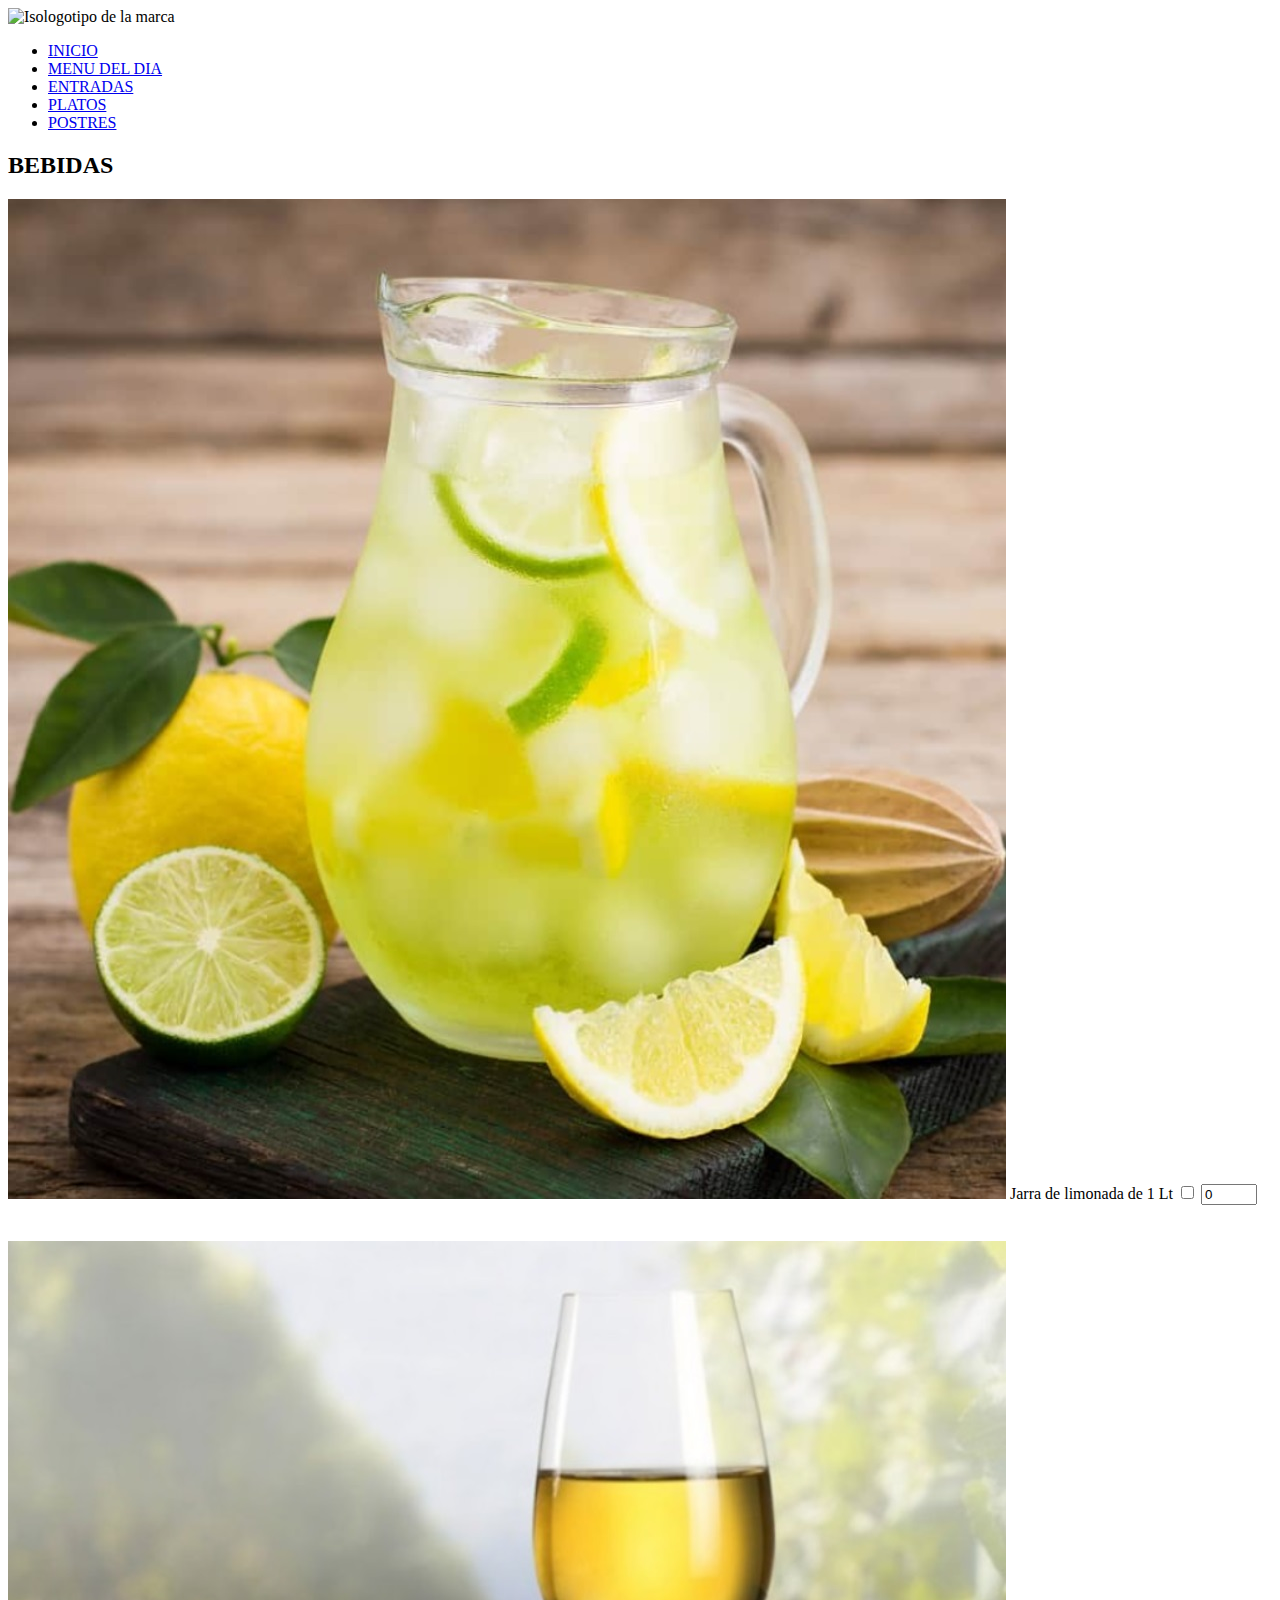
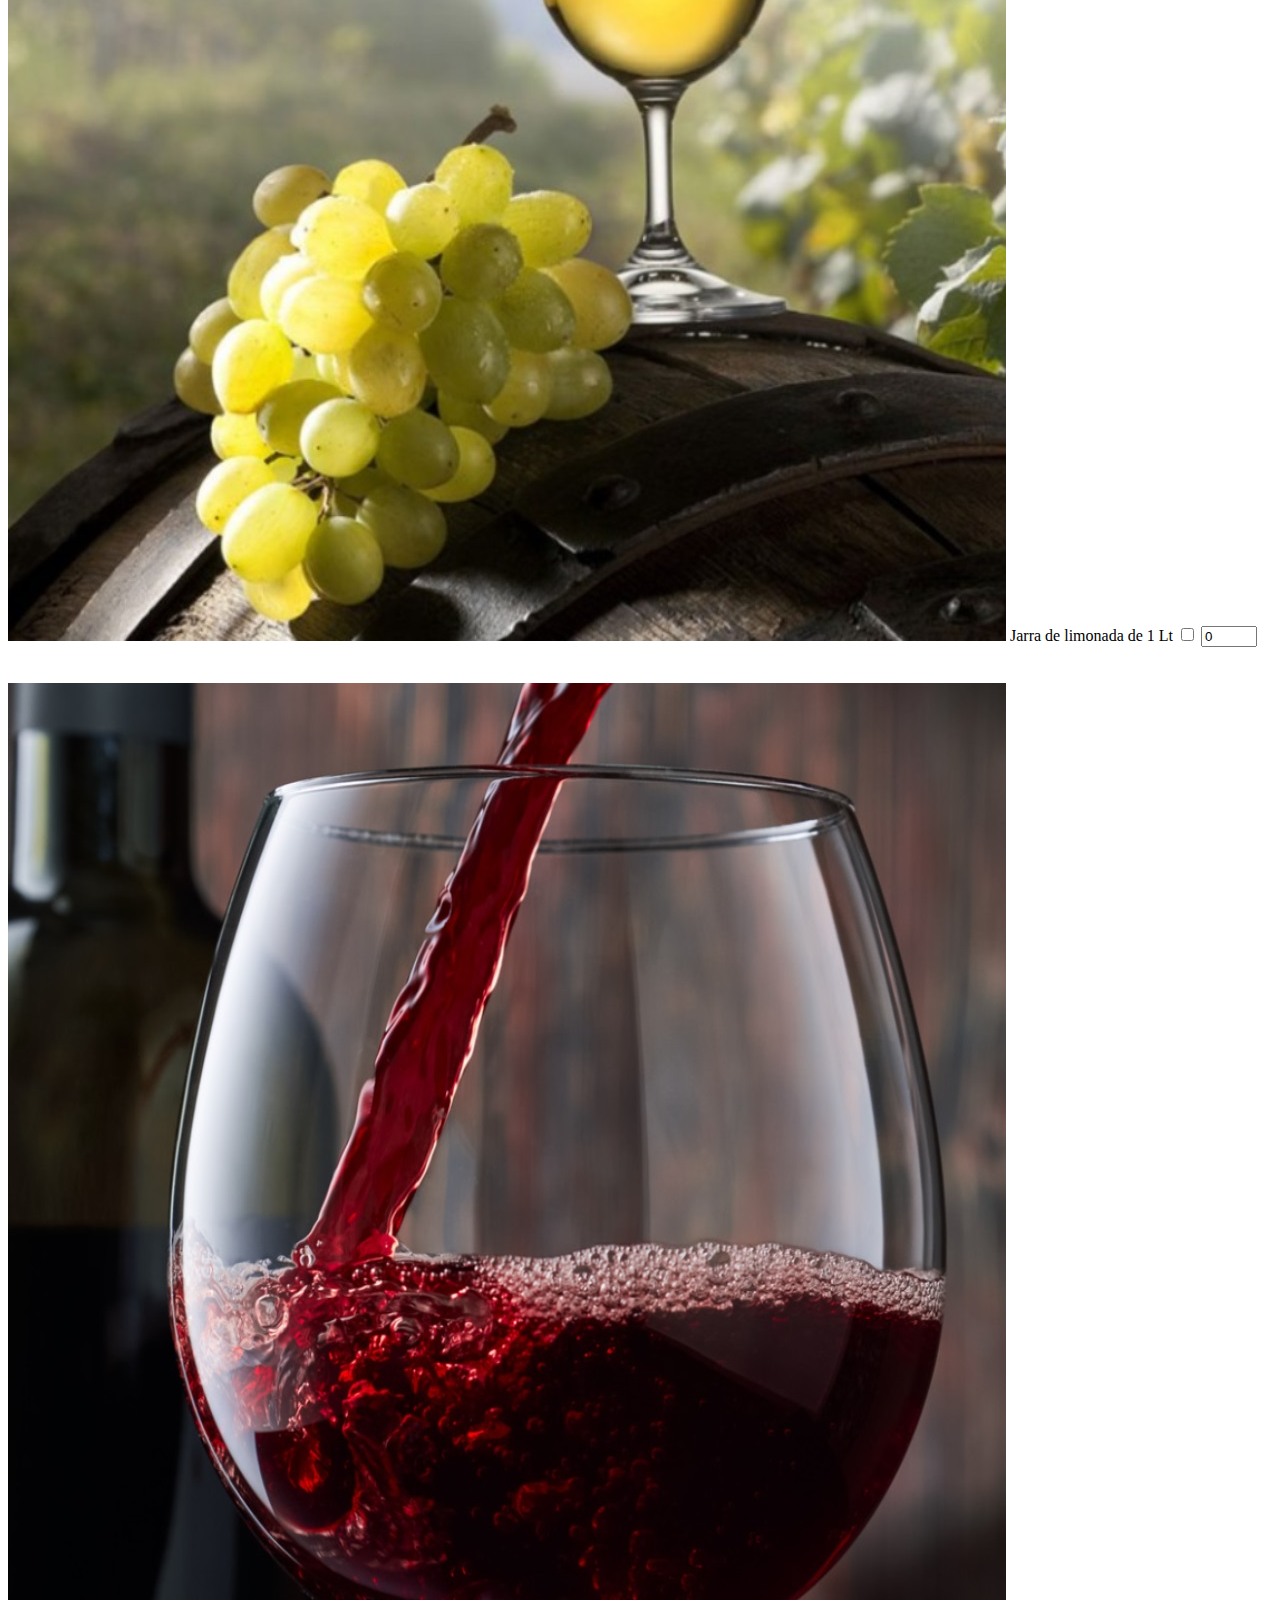
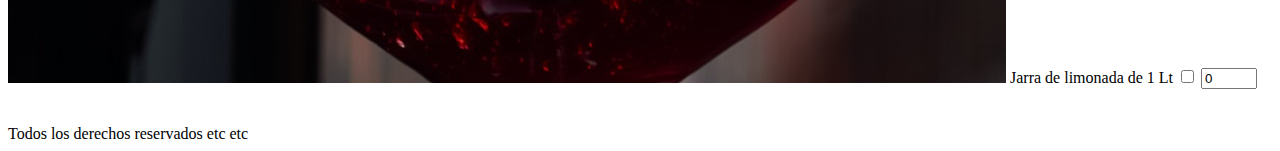
==== bebidas.html @ a494ed2c "Punto Inicial" ====
<!DOCTYPE html>
<html lang="es">
<head>
    <meta charset="UTF-8">
    <meta name="viewport" content="width=device-width, initial-scale=1.0">
    <title>Mar de Luna</title>
    <link rel="stylesheet" href="../Proyecto16/styles/styles.css">
</head>
<body>
    <header>
        <nav>
            <picture>
                <a href="./index.html"></a>
                <img src="../Proyecto16/img/logo.png" alt="Isologotipo de la marca">
            </picture>
           <ul class="menu">
                <li><a href="index.html">INICIO</a></li>
                <li><a href="menudeldia.html">MENU DEL DIA</a></li>
                <li><a href="entradas.html">ENTRADAS</a></li>
                <li><a href="platos.html">PLATOS</a></li>
                <li><a href="postres.html">POSTRES</a></li>
           </ul>
           
        
        </nav>
    </header> 

    <main>
        <H2>BEBIDAS</H2>
       <label>
            <img src="./img/Limonada-1.jpg" alt="Limonada">
            <span>Jarra de limonada de 1 Lt</span>
            <input type="checkbox" name="limonada" value="1">
            <input type="number" value="0" min="0" max="20">
        </label>
        <br><br><br>
        <label>       
            <img src="./img/Vinoblanco-1.jpg" alt="Vino Blanco">
            <span>Jarra de limonada de 1 Lt</span>
            <input type="checkbox" name="Vino Blanco" value="2">
            <input type="number" value="0" min="0" max="20">
        </label>
        <br><br><br>
        <label>
            <img src="./img/Vinotinto-1.jpg" alt="Vino Tinto">
            <span>Jarra de limonada de 1 Lt</span>
            <input type="checkbox" name="Vino Tinto" value="3">
            <input type="number" value="0" min="0" max="20">
       </label>
       <br><br><br>
       
        

    </main>

    <footer> Todos los derechos reservados etc etc</footer>

</body>
</html>
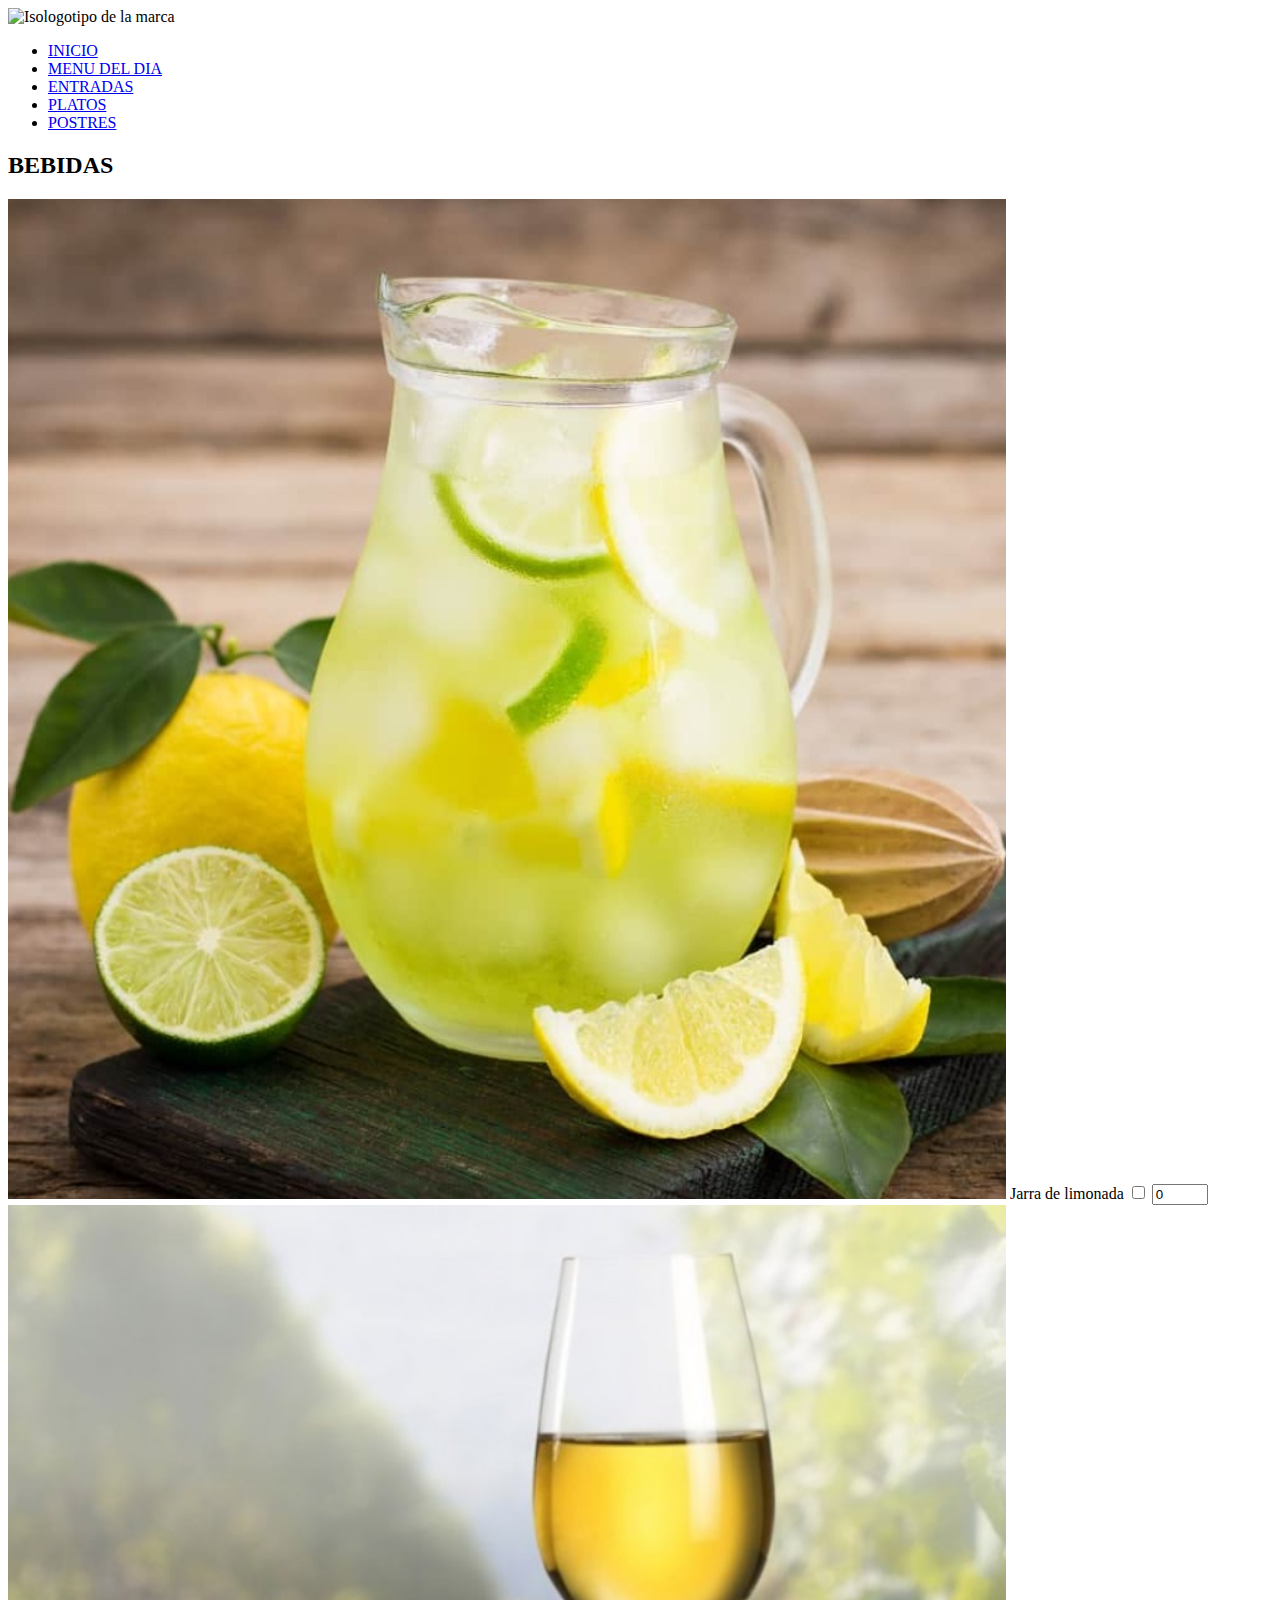
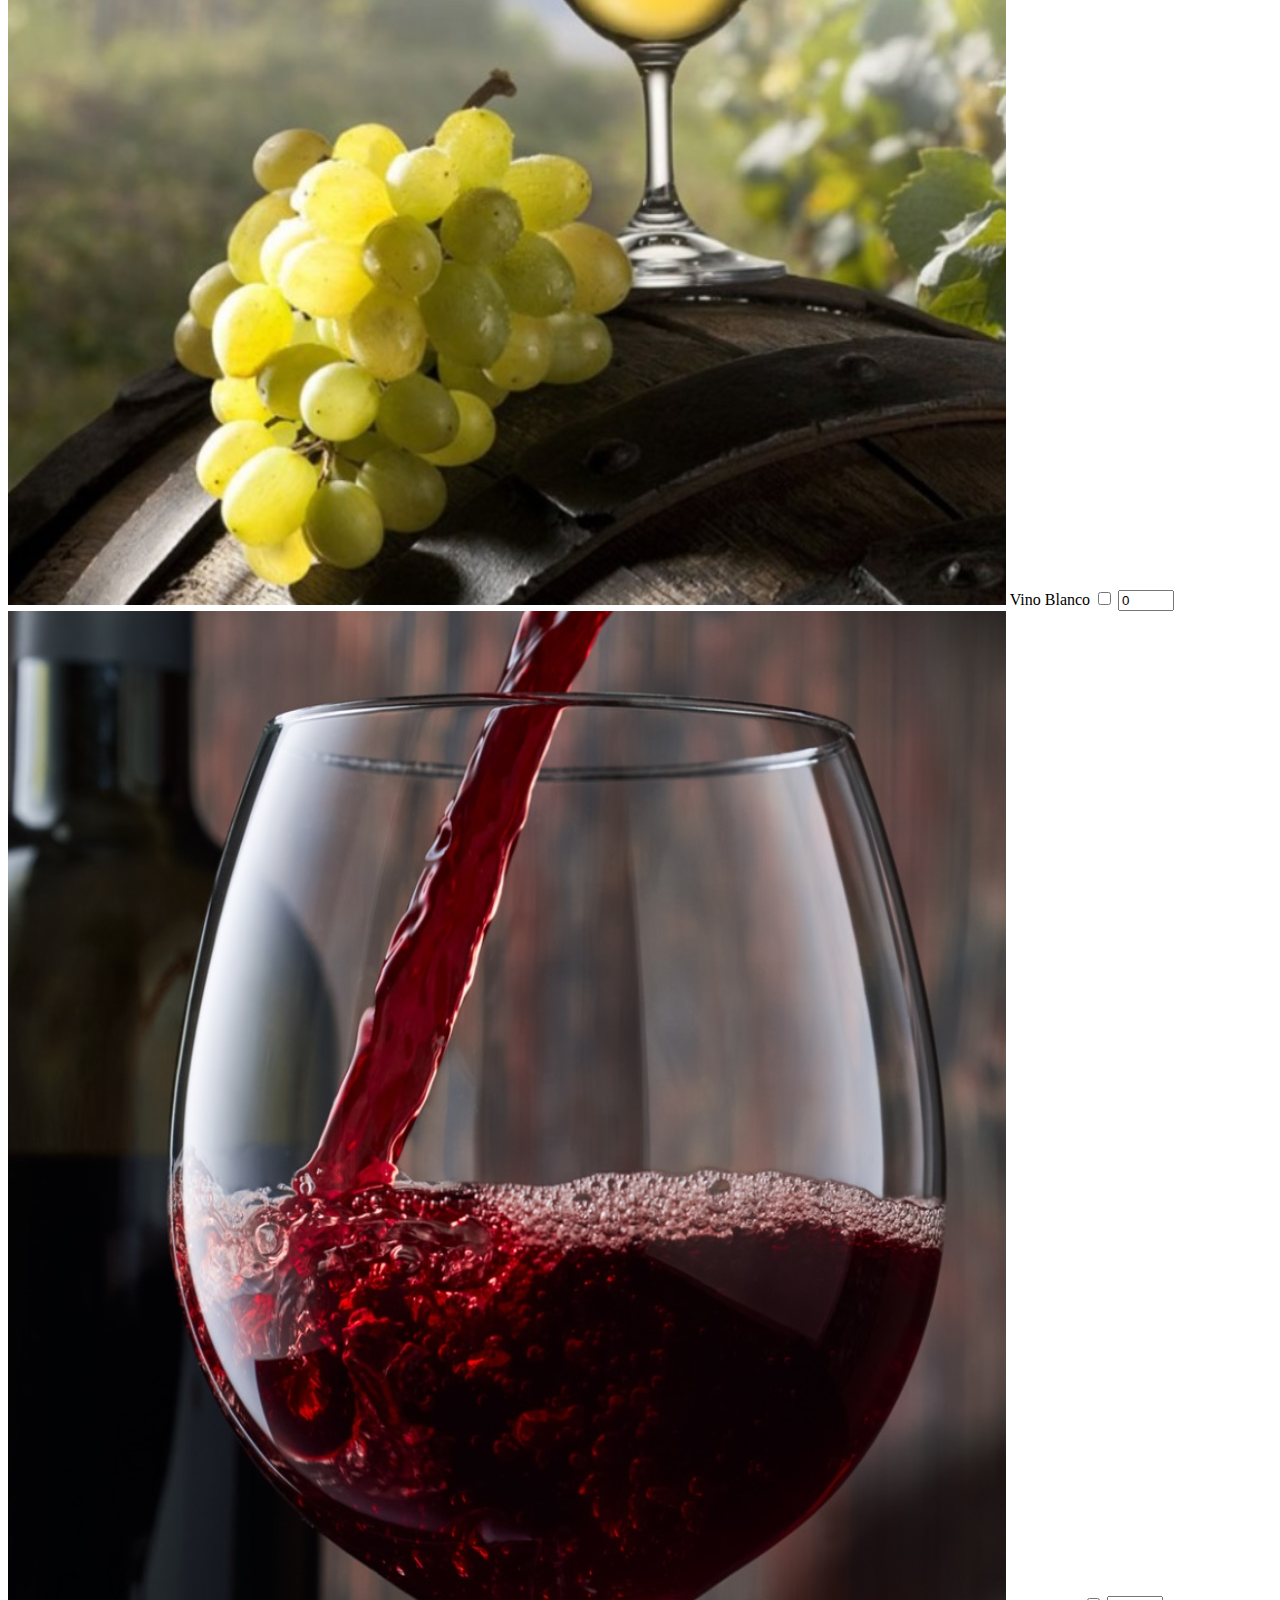
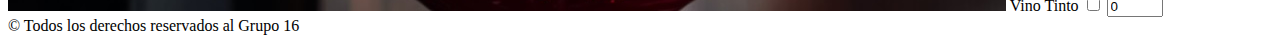
==== commit 8d7acd65: "Se agrega responsivo" ====
--- a/bebidas.html
+++ b/bebidas.html
@@ -5,6 +5,10 @@
     <meta name="viewport" content="width=device-width, initial-scale=1.0">
     <title>Mar de Luna</title>
     <link rel="stylesheet" href="../Proyecto16/styles/styles.css">
+    <link rel="preconnect" href="https://fonts.googleapis.com">
+    <link rel="preconnect" href="https://fonts.googleapis.com">
+    <link rel="preconnect" href="https://fonts.gstatic.com" crossorigin>
+    <link href="https://fonts.googleapis.com/css2?family=Kalam:wght@300;400;700&family=Raleway:ital,wght@0,100..900;1,100..900&display=swap" rel="stylesheet">
 </head>
 <body>
     <header>
@@ -27,33 +31,31 @@
 
     <main>
         <H2>BEBIDAS</H2>
-       <label>
-            <img src="./img/Limonada-1.jpg" alt="Limonada">
-            <span>Jarra de limonada de 1 Lt</span>
-            <input type="checkbox" name="limonada" value="1">
-            <input type="number" value="0" min="0" max="20">
-        </label>
-        <br><br><br>
-        <label>       
-            <img src="./img/Vinoblanco-1.jpg" alt="Vino Blanco">
-            <span>Jarra de limonada de 1 Lt</span>
-            <input type="checkbox" name="Vino Blanco" value="2">
-            <input type="number" value="0" min="0" max="20">
-        </label>
-        <br><br><br>
-        <label>
-            <img src="./img/Vinotinto-1.jpg" alt="Vino Tinto">
-            <span>Jarra de limonada de 1 Lt</span>
-            <input type="checkbox" name="Vino Tinto" value="3">
-            <input type="number" value="0" min="0" max="20">
+
+       <label class="bebidas">
+                <div>
+                    <img src="./img/Limonada-1.jpg" alt="Limonada">
+                    <span>Jarra de limonada</span>
+                    <input type="checkbox" name="limonada" value="1">
+                    <input type="number" value="0" min="0" max="20">
+                </div>
+                 <div>
+                    <img src="./img/Vinoblanco-1.jpg" alt="Vino Blanco">
+                    <span>Vino Blanco</span>
+                    <input type="checkbox" name="Vino Blanco" value="2">
+                    <input type="number" value="0" min="0" max="20">
+                </div>
+                <div>
+                    <img src="./img/Vinotinto-1.jpg" alt="Vino Tinto">
+                    <span>Vino Tinto</span>
+                    <input type="checkbox" name="Vino Tinto" value="3">
+                    <input type="number" value="0" min="0" max="20">
+                </div>
        </label>
-       <br><br><br>
        
-        
-
     </main>
 
-    <footer> Todos los derechos reservados etc etc</footer>
+    <footer> © Todos los derechos reservados al Grupo 16</footer>
 
 </body>
 </html>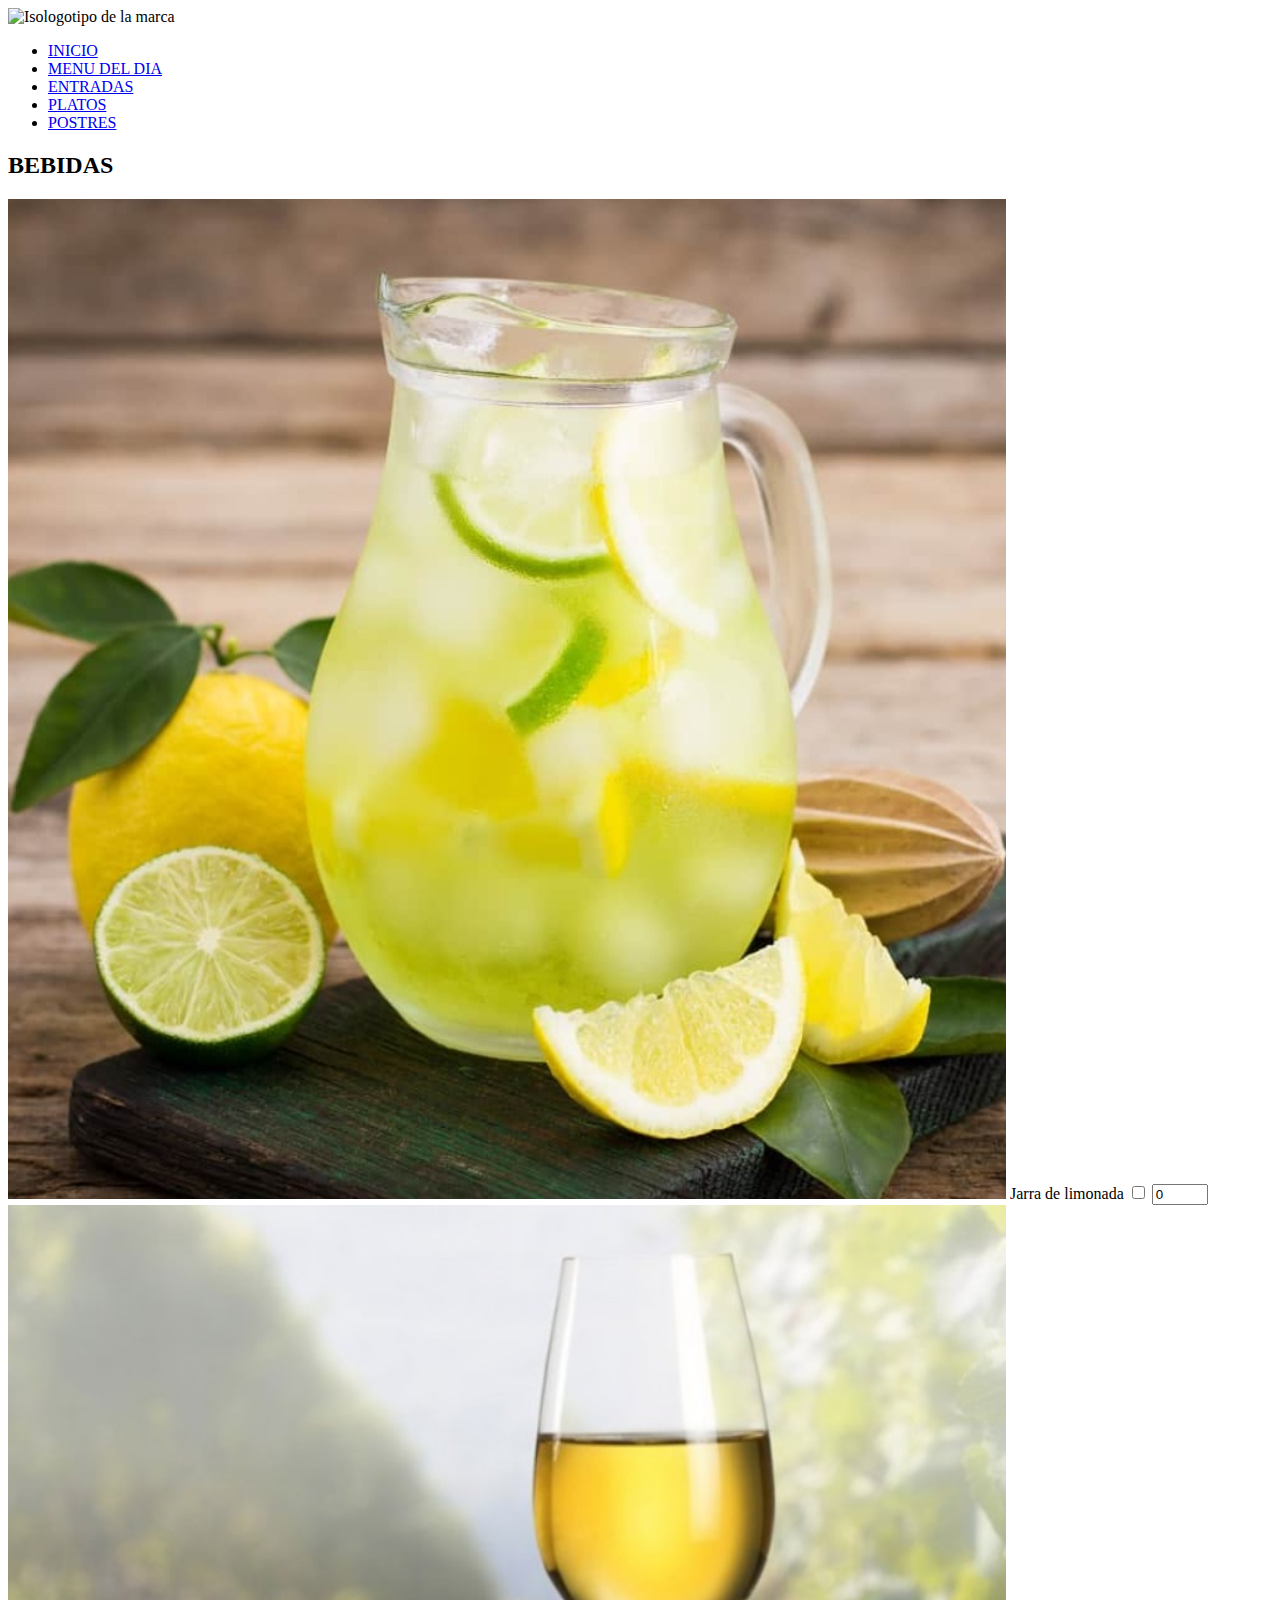
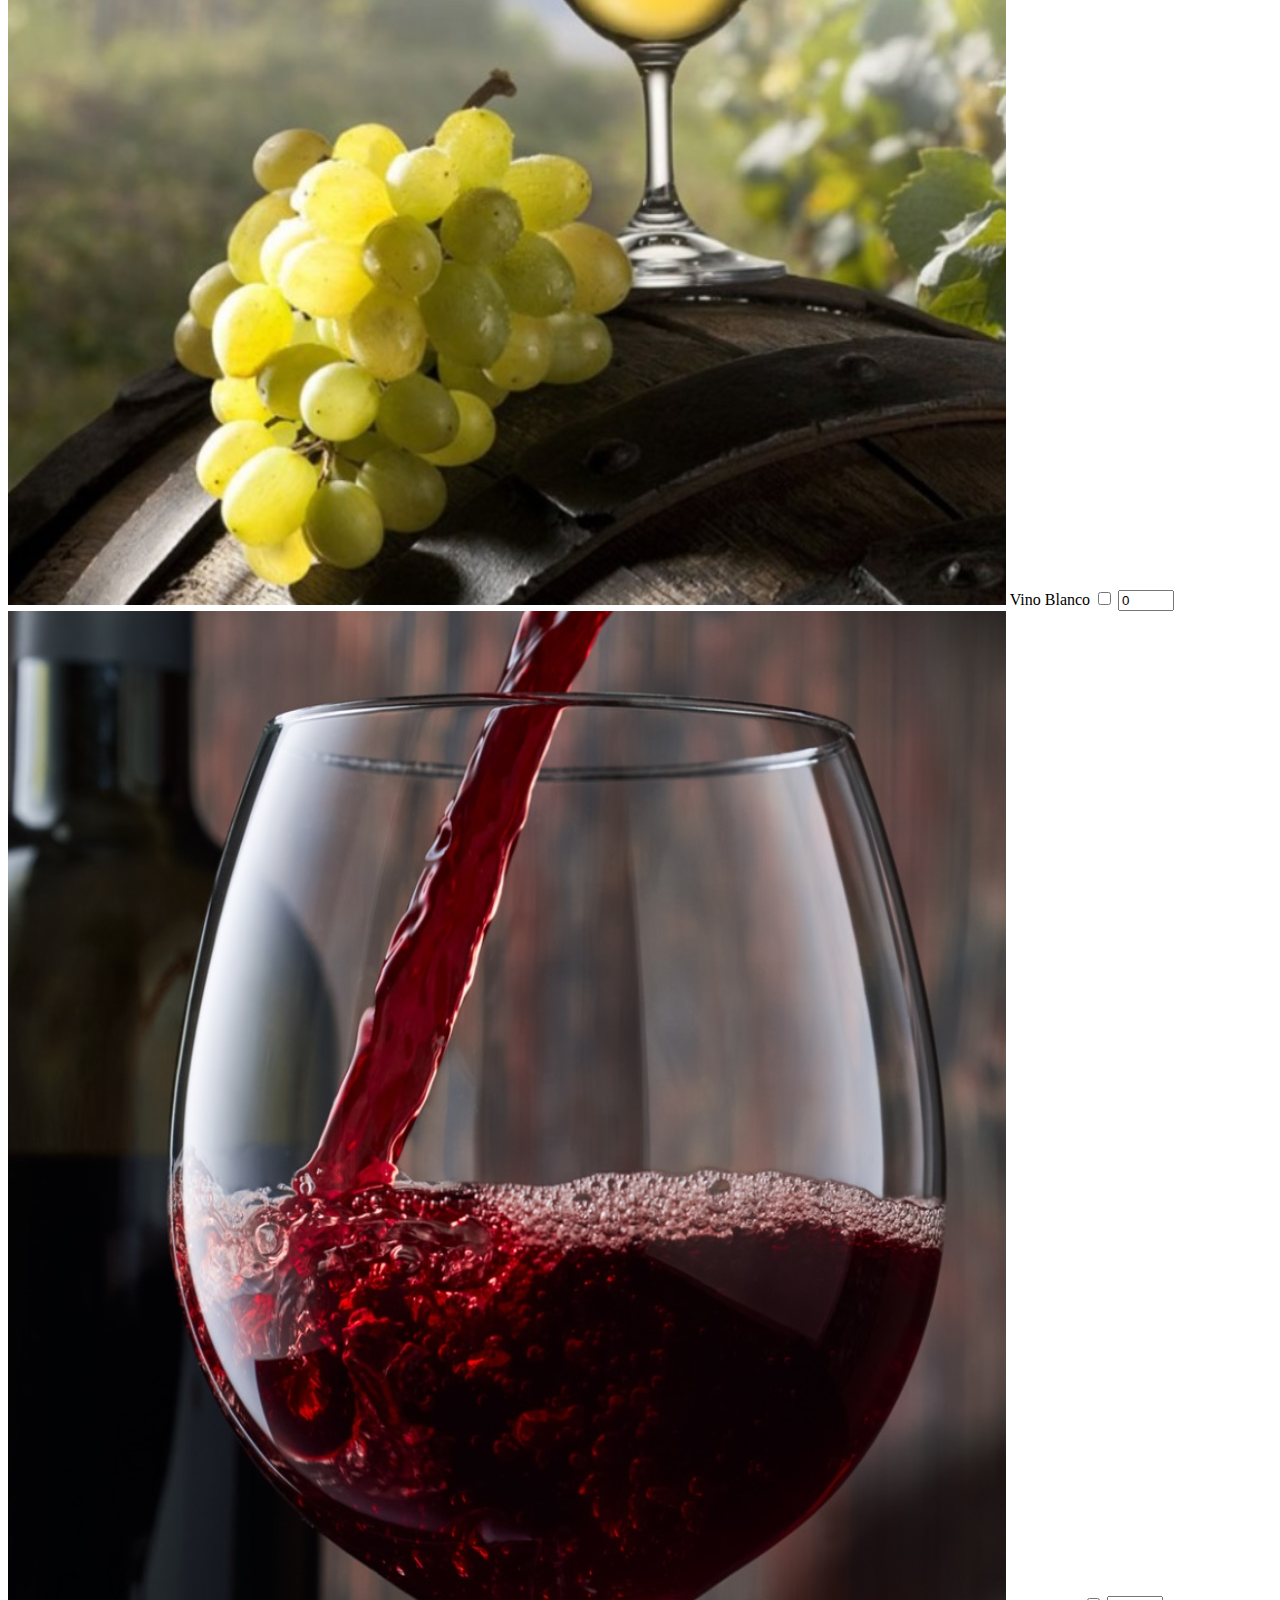
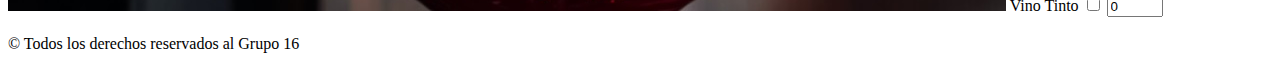
==== commit ba3ace7b: "Se agrega mi pedido" ====
--- a/bebidas.html
+++ b/bebidas.html
@@ -32,29 +32,36 @@
     <main>
         <H2>BEBIDAS</H2>
 
-       <label class="bebidas">
-                <div>
+        <label class="bebidas">
+            <div>
+                <label>
                     <img src="./img/Limonada-1.jpg" alt="Limonada">
                     <span>Jarra de limonada</span>
                     <input type="checkbox" name="limonada" value="1">
                     <input type="number" value="0" min="0" max="20">
-                </div>
-                 <div>
+                </label>
+            </div>
+            <div>
+                <label>
                     <img src="./img/Vinoblanco-1.jpg" alt="Vino Blanco">
                     <span>Vino Blanco</span>
                     <input type="checkbox" name="Vino Blanco" value="2">
                     <input type="number" value="0" min="0" max="20">
-                </div>
-                <div>
+                </label>
+            </div>
+            <div>
+                <label>
                     <img src="./img/Vinotinto-1.jpg" alt="Vino Tinto">
                     <span>Vino Tinto</span>
                     <input type="checkbox" name="Vino Tinto" value="3">
                     <input type="number" value="0" min="0" max="20">
-                </div>
-       </label>
+                </label>
+            </div>
+        </label>
        
     </main>
-
+    
+<br>
     <footer> © Todos los derechos reservados al Grupo 16</footer>
 
 </body>
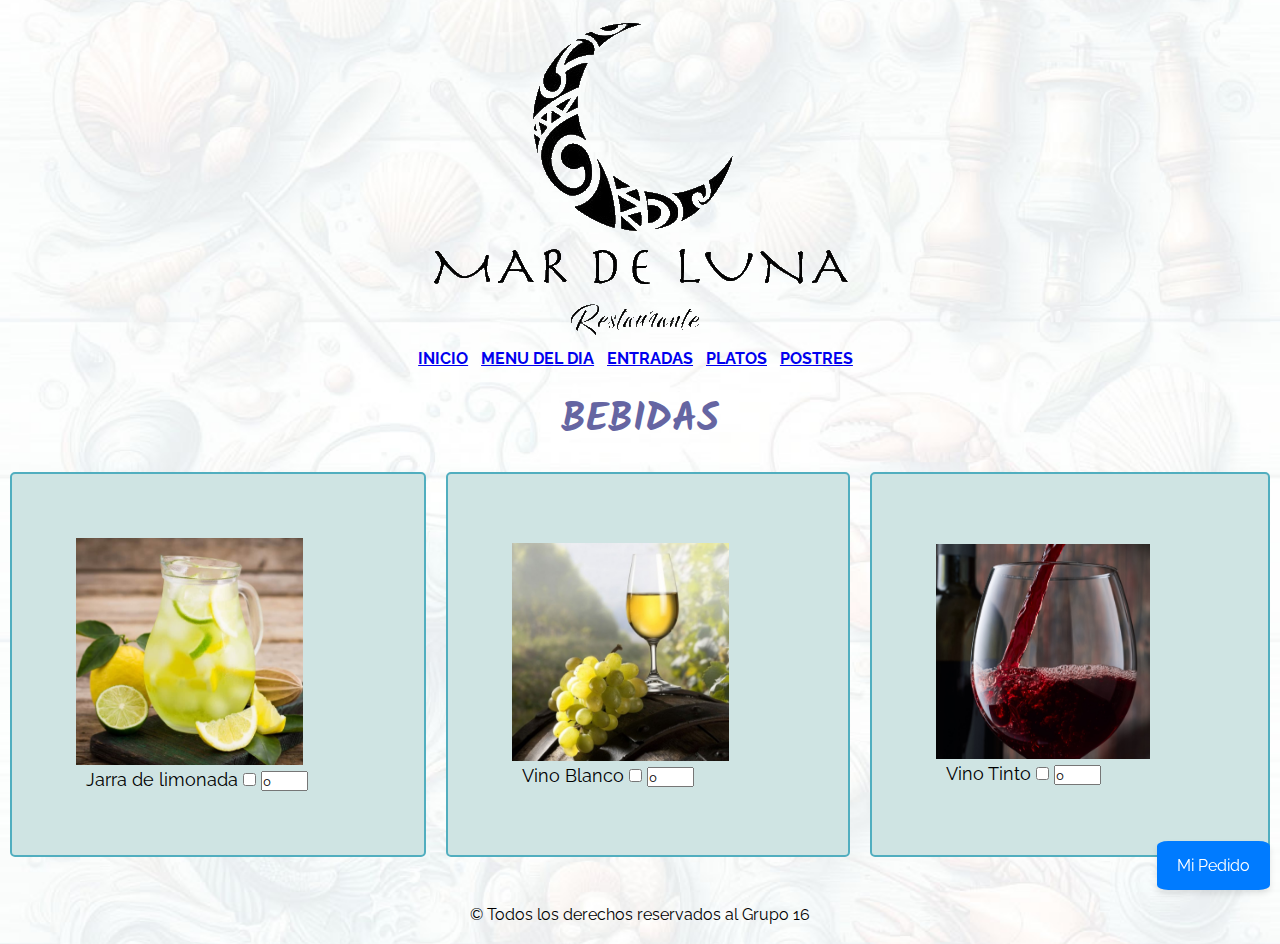
==== commit 2a923697: "Se agrega logo en png y mi pedido" ====
--- a/bebidas.html
+++ b/bebidas.html
@@ -4,7 +4,7 @@
     <meta charset="UTF-8">
     <meta name="viewport" content="width=device-width, initial-scale=1.0">
     <title>Mar de Luna</title>
-    <link rel="stylesheet" href="../Proyecto16/styles/styles.css">
+    <link rel="stylesheet" href="./styles/styles.css">
     <link rel="preconnect" href="https://fonts.googleapis.com">
     <link rel="preconnect" href="https://fonts.googleapis.com">
     <link rel="preconnect" href="https://fonts.gstatic.com" crossorigin>
@@ -15,7 +15,7 @@
         <nav>
             <picture>
                 <a href="./index.html"></a>
-                <img src="../Proyecto16/img/logo.png" alt="Isologotipo de la marca">
+                <img src="./img/isologotipo-transparente.png" alt="Isologotipo de la marca">
             </picture>
            <ul class="menu">
                 <li><a href="index.html">INICIO</a></li>
@@ -58,10 +58,10 @@
                 </label>
             </div>
         </label>
-       
+        <a href="pedido.html" class="boton-flotante">Mi Pedido</a>
     </main>
     
-<br>
+<br><br>
     <footer> © Todos los derechos reservados al Grupo 16</footer>
 
 </body>
--- a/styles/styles.css
+++ b/styles/styles.css
@@ -0,0 +1,184 @@
+/*NORMALIZACION*/
+*,
+*::before,
+*::after {
+    margin: 0;
+    padding: 0;
+    box-sizing: border-box;
+}
+*{
+    font-family: "Raleway";
+}
+
+header {
+    display: flex;
+    justify-content: center;
+    align-items: center;
+    text-align: center;
+    font-family: Kalam;
+    font-weight: 700;
+    
+}
+
+footer {
+    display: flex;
+    justify-content: center;
+    align-items: center;
+    padding-bottom: 20px;
+}
+
+.menu li {
+    display: inline-block;
+    align-items: center;
+    justify-content: center;
+    margin-right: 2%;
+
+}
+
+.barra {
+    width: 80%;
+    margin: auto;
+}
+
+label img {
+    max-width: 80%;
+    display: inline-flex;
+}
+span {
+    display: inline-block;
+    margin-left: 10px;
+}
+.bebidas {
+    display: inline-flex;
+}
+
+.bebidas div {
+    display: flex;
+    flex-direction: column;
+    border: 2px solid #51aebf;
+    padding: 5%;
+    margin-bottom: 10px;
+    border-radius: 5px;
+    margin-right: 10px;
+    margin-left: 10px;
+    background-color: rgb(207, 228, 227);
+    justify-content: center;
+    align-items: center;
+    font-size: large;
+
+}
+
+h2 {
+    display: flex;
+    align-items: center;
+    justify-content: center;
+    font-size: 40px;
+    color: rgb(101, 101, 162);
+    padding-top: 20px;
+    padding-bottom: 20px;
+    font-family: Kalam;
+    font-weight: 700;
+    
+}
+@media (max-width: 600px) {
+    
+    header img {
+        width: 200px;
+    }
+    .bebidas {
+        display: flex;
+        flex-direction: column;
+        
+        align-items: center;
+        justify-content: center;
+    }
+    .bebidas div {
+        font-size:small;
+        max-width: 70%;  
+        
+    }
+    h2{
+        font-size: 25px;
+    }
+    .menu li {
+        display: block;
+        align-items: center;
+        justify-content: center;
+        margin-right: 2%;
+        padding-bottom: 10px;
+    
+    }
+    
+}
+.boton-flotante {
+    position: fixed;
+    bottom: 10px;
+    right: 10px;
+    background-color: #007bff;
+    color: white;
+    padding: 15px 20px;
+    border-radius: 10%;
+    text-decoration: none;
+    box-shadow: 0px 4px 6px rgba(0, 0, 0, 0.1);
+  }
+  
+  .boton-flotante:hover {
+    background-color: #0056b3;
+  }
+
+  
+  .contenedor {
+    position: relative;
+    text-align: center;
+  }
+  
+  /*Seccion para Mi pedido*/
+
+  .borde {
+    border: 2px solid #476e98; /* Color del borde */
+    padding: 10px; /* Espacio entre el borde y el texto */
+    width: 80%; /* Ajustar el ancho al contenido */
+    margin: 0 auto; /* Centrar horizontalmente */
+    border-radius: 3px 30px;
+    background-color: white;
+  }
+  
+  .etiqueta {
+    position: absolute;
+    top: -20%; /* Posición del texto sobre el borde */
+    left: 25%; /* Centrar horizontalmente */
+    transform: translateX(-50%); /* Centrar horizontalmente */
+    background-color: white; /* Fondo del texto */
+    padding: 0 10px; /* Espacio alrededor del texto */
+    font-weight: bold; /* Negrita */
+    z-index: 1; /* Hacer que esté por encima del borde */
+  }
+
+/*Boton de Enviar pedido (pedido.html)*/
+ .Boton {    
+    display: flex;
+    justify-content: center;
+    font-size:larger;
+}
+
+button {
+    font-size: large;
+    padding: 5px;
+    border-radius: 3px;
+    height: 10%;
+
+}
+
+h3{
+    display: flex;
+    justify-content: flex-start;
+    width: 80%; /* Ajustar el ancho al contenido */
+    margin: 0 auto; /* Centrar horizontalmente */
+}
+
+body{
+    background: url(../img/Bg-image-alt2.jpg);
+    background-size: cover;
+    background-position: center;
+    
+}   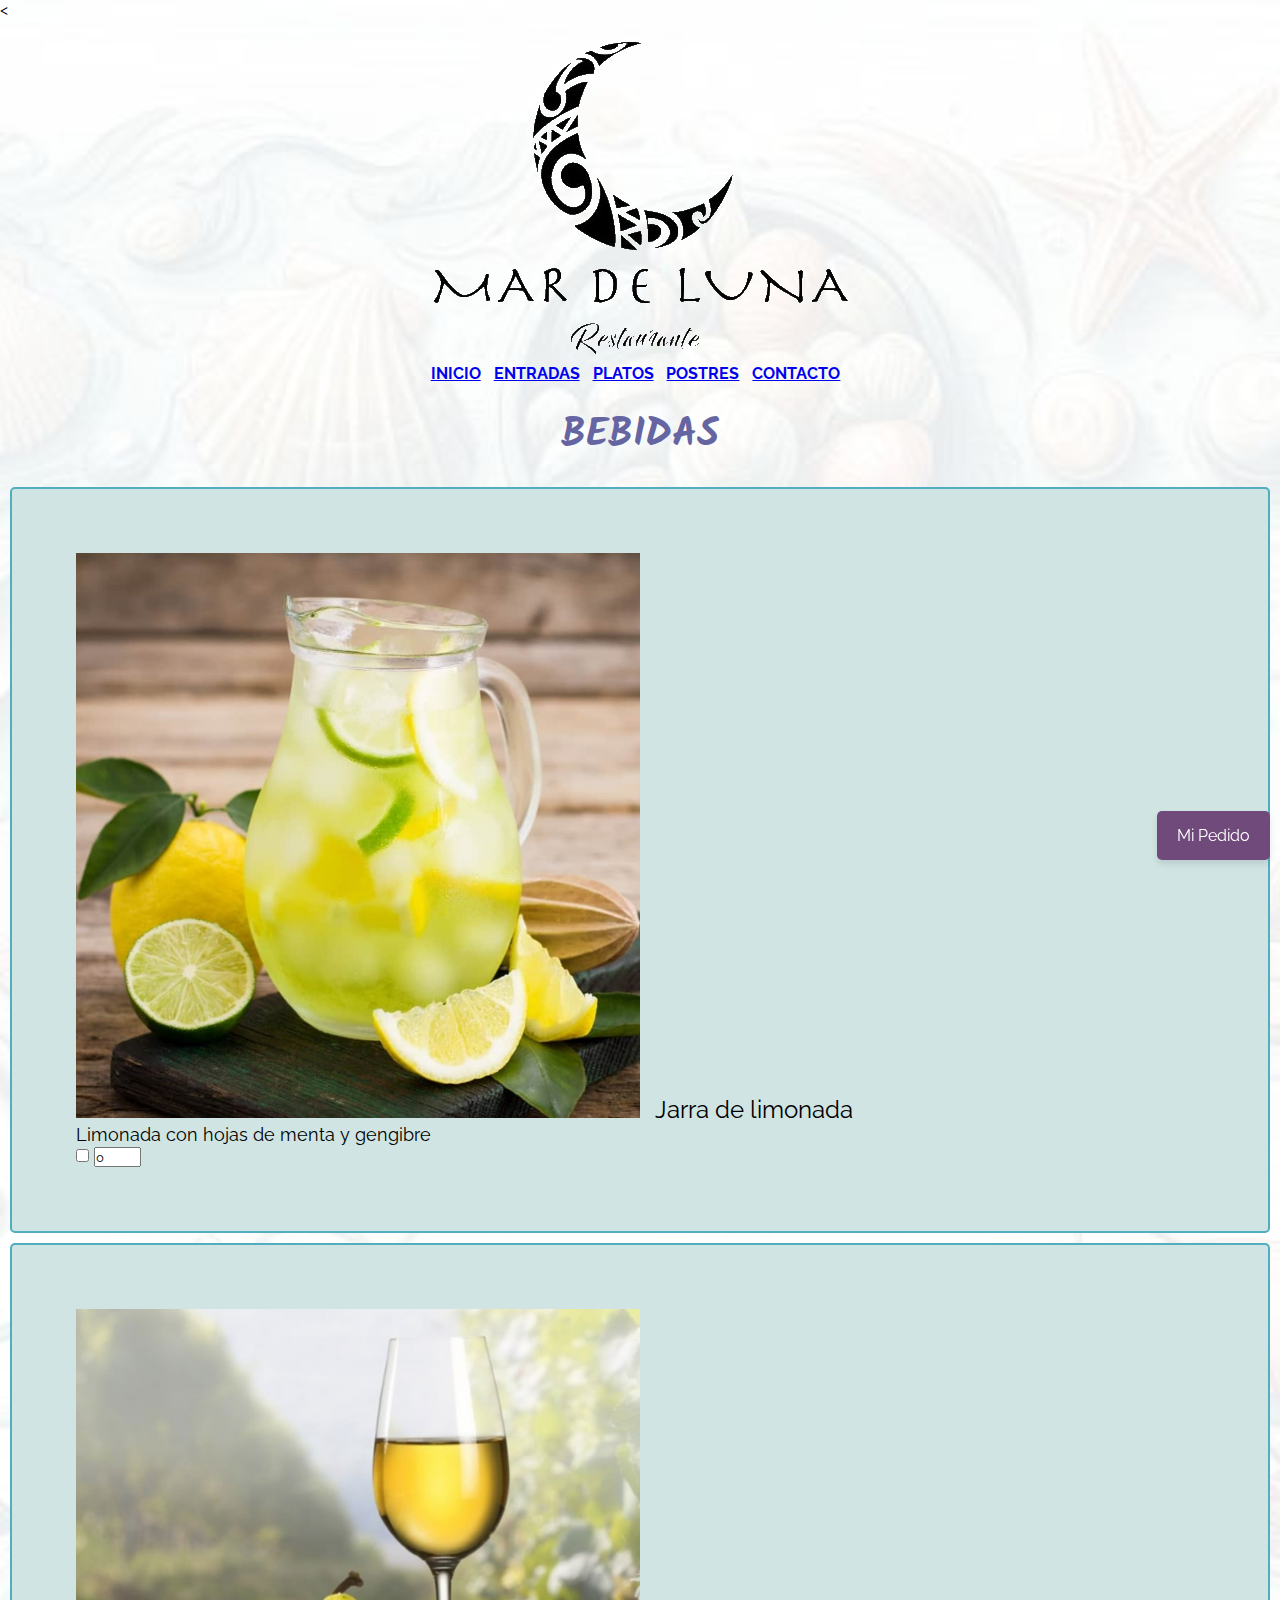
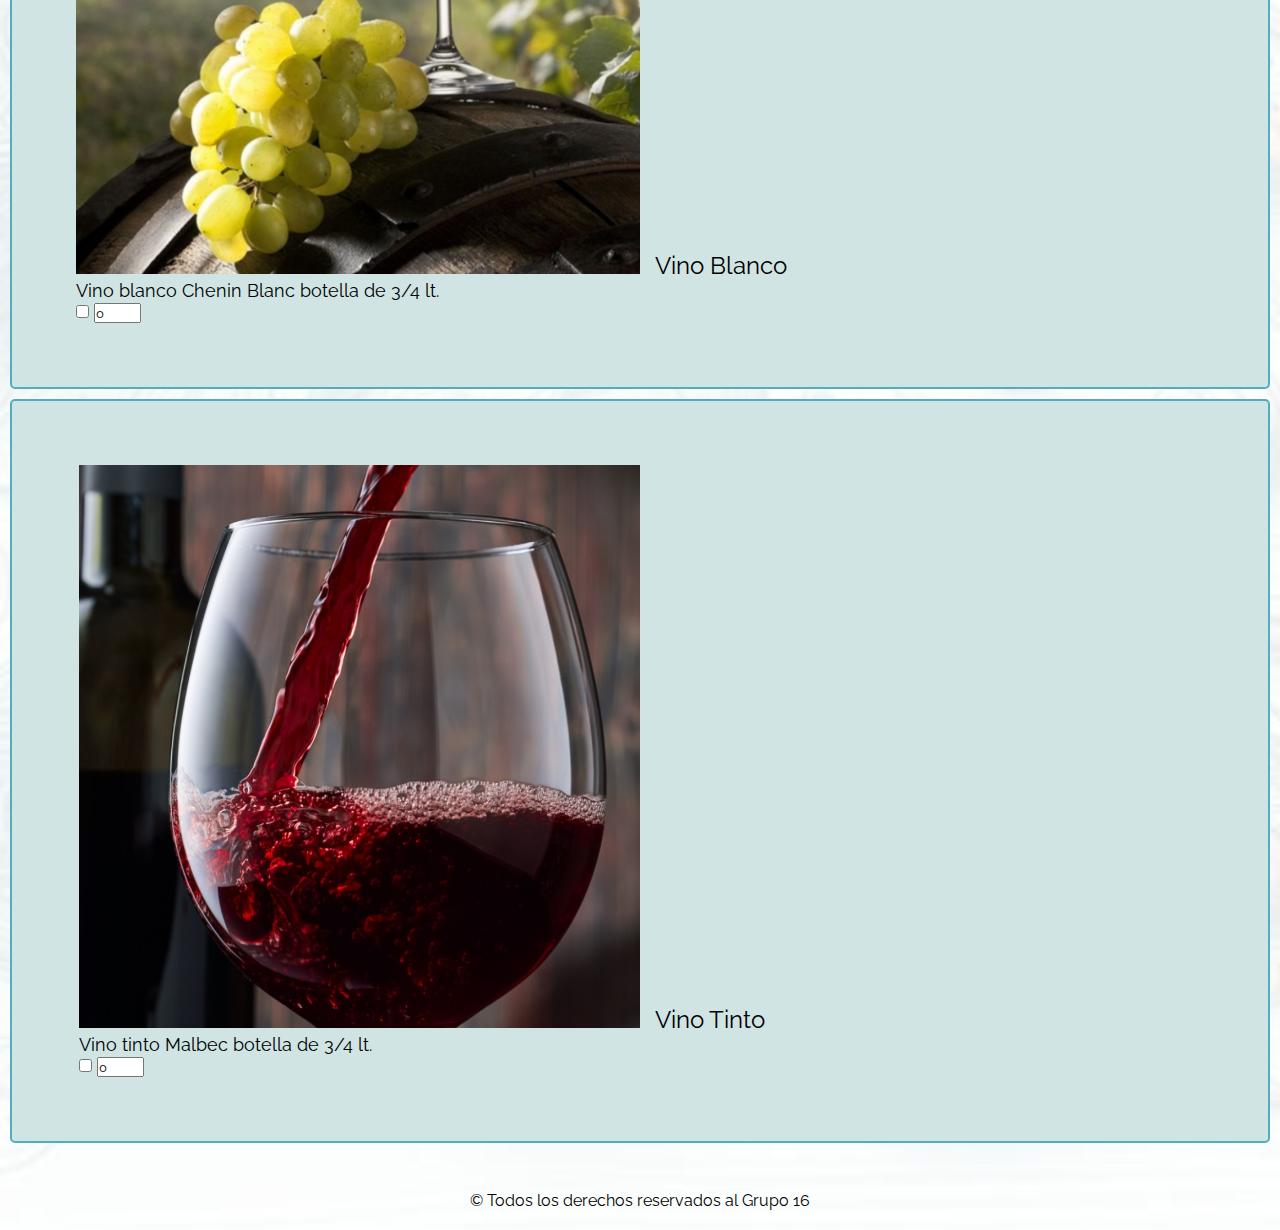
==== commit 4fc64fa0: "Se agrega formulario de contacto y validacion" ====
--- a/bebidas.html
+++ b/bebidas.html
@@ -1,4 +1,4 @@
-<!DOCTYPE html>
+<<!DOCTYPE html>
 <html lang="es">
 <head>
     <meta charset="UTF-8">
@@ -19,10 +19,10 @@
             </picture>
            <ul class="menu">
                 <li><a href="index.html">INICIO</a></li>
-                <li><a href="menudeldia.html">MENU DEL DIA</a></li>
                 <li><a href="entradas.html">ENTRADAS</a></li>
                 <li><a href="platos.html">PLATOS</a></li>
                 <li><a href="postres.html">POSTRES</a></li>
+                <li><a href="contacto.html">CONTACTO</a></li>
            </ul>
            
         
@@ -37,6 +37,7 @@
                 <label>
                     <img src="./img/Limonada-1.jpg" alt="Limonada">
                     <span>Jarra de limonada</span>
+                    <p> Limonada con hojas de menta y gengibre</p>
                     <input type="checkbox" name="limonada" value="1">
                     <input type="number" value="0" min="0" max="20">
                 </label>
@@ -45,6 +46,7 @@
                 <label>
                     <img src="./img/Vinoblanco-1.jpg" alt="Vino Blanco">
                     <span>Vino Blanco</span>
+                    <p> Vino blanco Chenin Blanc botella de 3/4 lt.</p>
                     <input type="checkbox" name="Vino Blanco" value="2">
                     <input type="number" value="0" min="0" max="20">
                 </label>
@@ -53,6 +55,7 @@
                 <label>
                     <img src="./img/Vinotinto-1.jpg" alt="Vino Tinto">
                     <span>Vino Tinto</span>
+                    <p> Vino tinto Malbec botella de 3/4 lt.</p>
                     <input type="checkbox" name="Vino Tinto" value="3">
                     <input type="number" value="0" min="0" max="20">
                 </label>
--- a/styles/styles.css
+++ b/styles/styles.css
@@ -6,7 +6,8 @@
     padding: 0;
     box-sizing: border-box;
 }
-*{
+
+* {
     font-family: "Raleway";
 }
 
@@ -17,7 +18,7 @@
     text-align: center;
     font-family: Kalam;
     font-weight: 700;
-    
+
 }
 
 footer {
@@ -41,18 +42,39 @@
 }
 
 label img {
-    max-width: 80%;
+    max-width: 50%;
     display: inline-flex;
 }
+
 span {
     display: inline-block;
     margin-left: 10px;
-}
-.bebidas {
-    display: inline-flex;
-}
-
-.bebidas div {
+    font-size: x-large;
+}
+
+section {
+    background-color: #050e1b;
+    border: #000306;
+    border-radius: 3px;
+    display: flex;
+    flex-direction: column;
+    border: 2px solid #51aebf;
+    padding: 5%;
+    margin-bottom: 5px;
+    border-radius: 5px;
+    margin-right: 10px;
+    margin-left: 10px;
+    background-color: rgb(197, 212, 212);
+    justify-content: center;
+    align-items: center;
+    font-size: large;
+
+}
+
+.bebidas div,
+.entradas div,
+.platos div,
+.postres div {
     display: flex;
     flex-direction: column;
     border: 2px solid #51aebf;
@@ -78,87 +100,123 @@
     padding-bottom: 20px;
     font-family: Kalam;
     font-weight: 700;
-    
-}
+
+}
+
 @media (max-width: 600px) {
-    
+
     header img {
         width: 200px;
     }
-    .bebidas {
+
+    .bebidas div,
+    .entradas div,
+    .platos div,
+    .postres div {
         display: flex;
         flex-direction: column;
-        
         align-items: center;
         justify-content: center;
     }
-    .bebidas div {
-        font-size:small;
-        max-width: 70%;  
-        
-    }
-    h2{
+
+    .bebidas div,
+    .entradas div,
+    .platos div,
+    .postres div {
+        font-size: small;
+        max-width: 70%;
+
+    }
+
+    h2 {
         font-size: 25px;
     }
+
     .menu li {
         display: block;
         align-items: center;
         justify-content: center;
         margin-right: 2%;
         padding-bottom: 10px;
-    
-    }
-    
-}
+
+    }
+
+
+}
+
 .boton-flotante {
     position: fixed;
-    bottom: 10px;
+    bottom: 40px;
     right: 10px;
-    background-color: #007bff;
+    background-color: #704a7a;
     color: white;
     padding: 15px 20px;
-    border-radius: 10%;
+    border-radius: 5px;
     text-decoration: none;
     box-shadow: 0px 4px 6px rgba(0, 0, 0, 0.1);
-  }
-  
-  .boton-flotante:hover {
-    background-color: #0056b3;
-  }
-
-  
-  .contenedor {
+}
+
+.boton-flotante:hover {
+    background-color: #2f4257;
+}
+
+/*Seccion para Mi pedido*/
+
+.contenedor,
+.contenedor.bebidas bebidas {
     position: relative;
     text-align: center;
-  }
-  
-  /*Seccion para Mi pedido*/
-
-  .borde {
-    border: 2px solid #476e98; /* Color del borde */
-    padding: 10px; /* Espacio entre el borde y el texto */
-    width: 80%; /* Ajustar el ancho al contenido */
-    margin: 0 auto; /* Centrar horizontalmente */
+}
+
+
+.borde {
+    border: 2px solid #476e98;
+    padding: 10px;
+    width: 80%;
+    margin: 0 auto;
     border-radius: 3px 30px;
     background-color: white;
-  }
-  
-  .etiqueta {
+    box-shadow: 5px 5px rgb(235, 233, 240);
+}
+
+.etiqueta {
     position: absolute;
-    top: -20%; /* Posición del texto sobre el borde */
-    left: 25%; /* Centrar horizontalmente */
-    transform: translateX(-50%); /* Centrar horizontalmente */
-    background-color: white; /* Fondo del texto */
-    padding: 0 10px; /* Espacio alrededor del texto */
-    font-weight: bold; /* Negrita */
-    z-index: 1; /* Hacer que esté por encima del borde */
-  }
+    top: -20%;
+    left: 25%;
+    transform: translateX(-50%);
+    background-color: white;
+    padding: 0 10px;
+    font-weight: bold;
+    z-index: 1;
+}
+
+.contenedor.bebidas .borde {
+    border: 2px solid #476e98;
+    padding: 10px;
+    width: 80%;
+    margin: 0 auto;
+    border-radius: 3px 30px;
+    background-color: white;
+    box-shadow: 5px 5px rgb(235, 233, 240);
+}
+
+.contenedor.bebidas .etiqueta {
+    position: absolute;
+    top: -20%;
+    left: 25%;
+    transform: translateX(-50%);
+    background-color: white;
+    padding: 0 10px;
+    font-weight: bold;
+    z-index: 1;/
+}
+
 
 /*Boton de Enviar pedido (pedido.html)*/
- .Boton {    
-    display: flex;
-    justify-content: center;
-    font-size:larger;
+.Boton {
+    display: flex;
+    justify-content: center;
+    font-size: larger;
 }
 
 button {
@@ -166,19 +224,61 @@
     padding: 5px;
     border-radius: 3px;
     height: 10%;
-
-}
-
-h3{
+    box-shadow: 5px 5px rgb(235, 233, 240);
+
+}
+
+h3 {
     display: flex;
     justify-content: flex-start;
-    width: 80%; /* Ajustar el ancho al contenido */
-    margin: 0 auto; /* Centrar horizontalmente */
-}
-
-body{
+    width: 80%;
+    margin: 0 auto;
+
+}
+
+body {
     background: url(../img/Bg-image-alt2.jpg);
     background-size: cover;
     background-position: center;
-    
-}   +
+}
+
+/* Estilos del formulario de contacto*/
+form {
+    max-width: 80%;
+    margin: 0 auto;
+
+}
+
+input[type="submit"] {
+    padding: 10px 20px;
+    background-color: #007bff;
+    color: white;
+    border: none;
+    border-radius: 5px;
+    cursor: pointer;
+}
+
+input[type="submit"]:hover {
+    background-color: #0056b3;
+}
+
+/*estilos del formulario de contacto*/
+#formContacto {
+    font-family: Kalam;
+    font-weight: 700;
+
+    label,
+    input,
+    textarea {
+        display: block;
+        margin-bottom: 10px;
+        width: 50%;
+        ;
+        height: auto;
+    }
+
+}
+#rtaValidacion {
+    color: red;
+}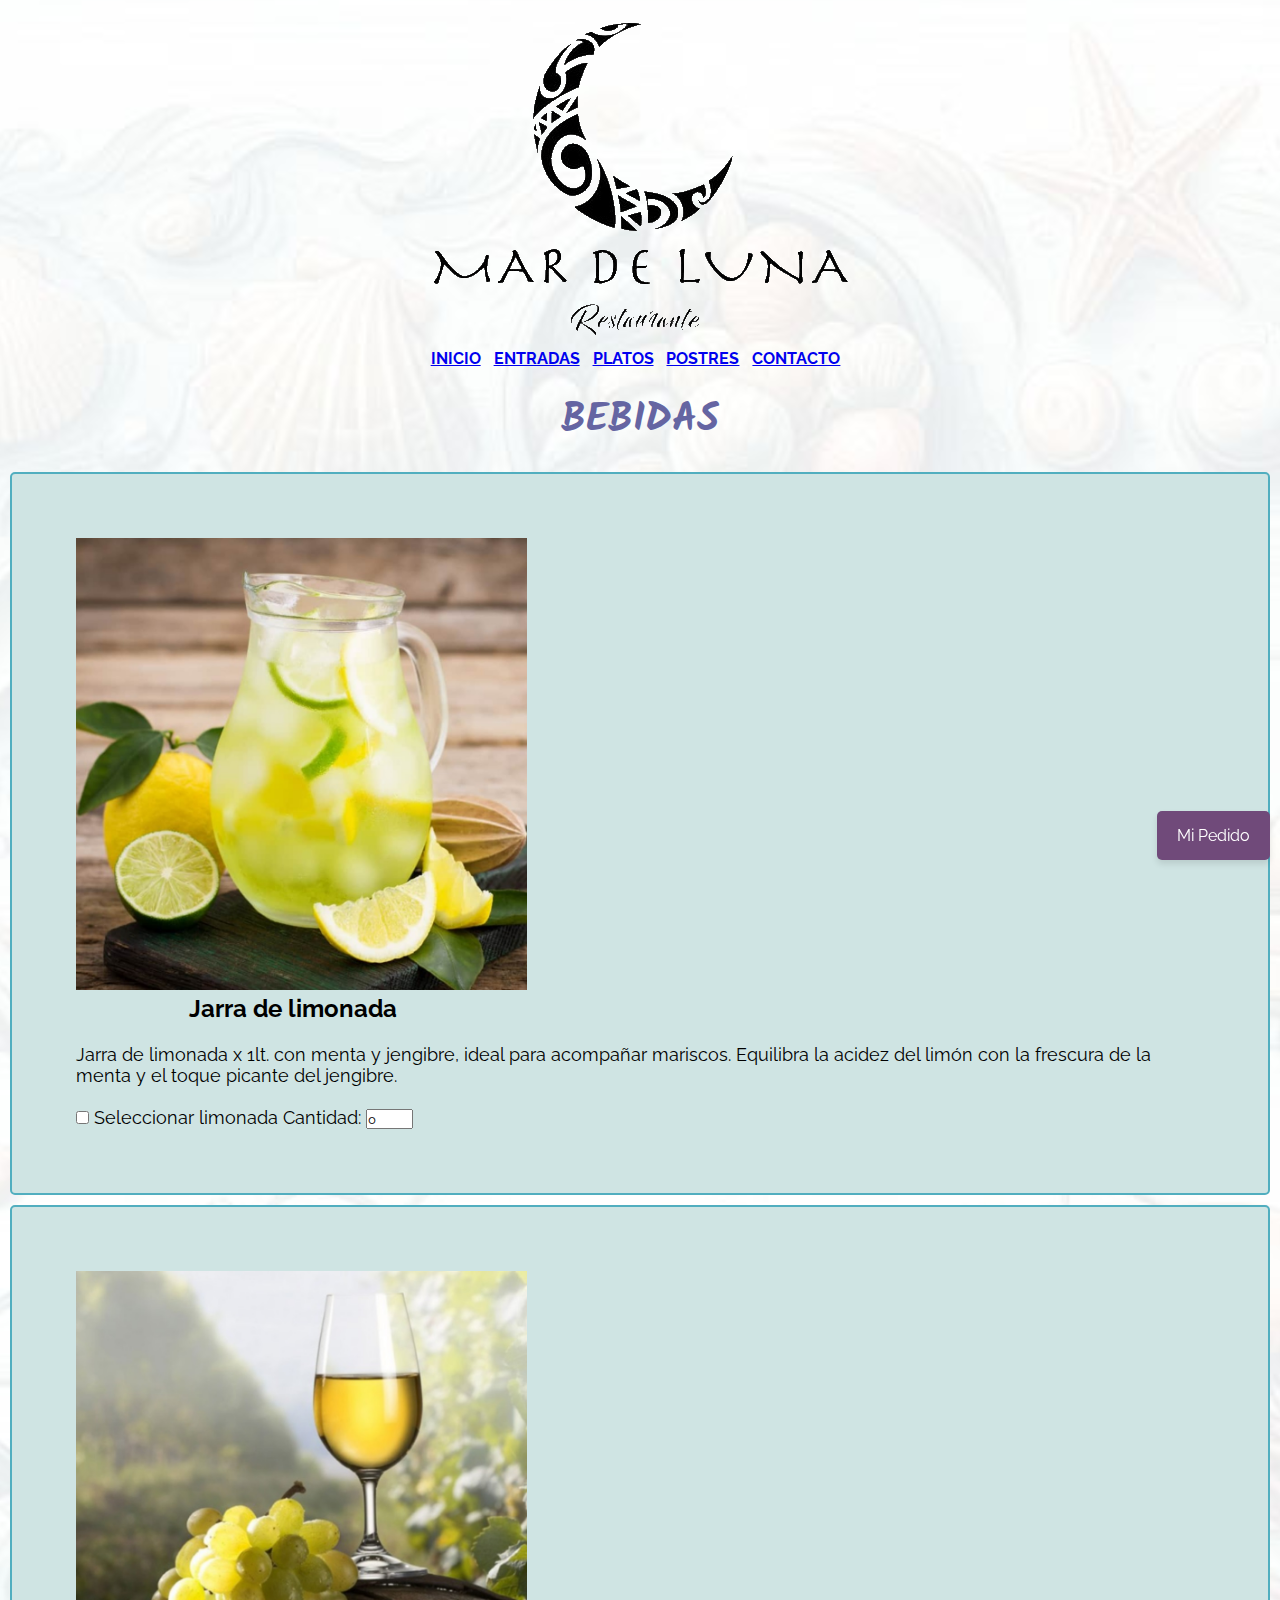
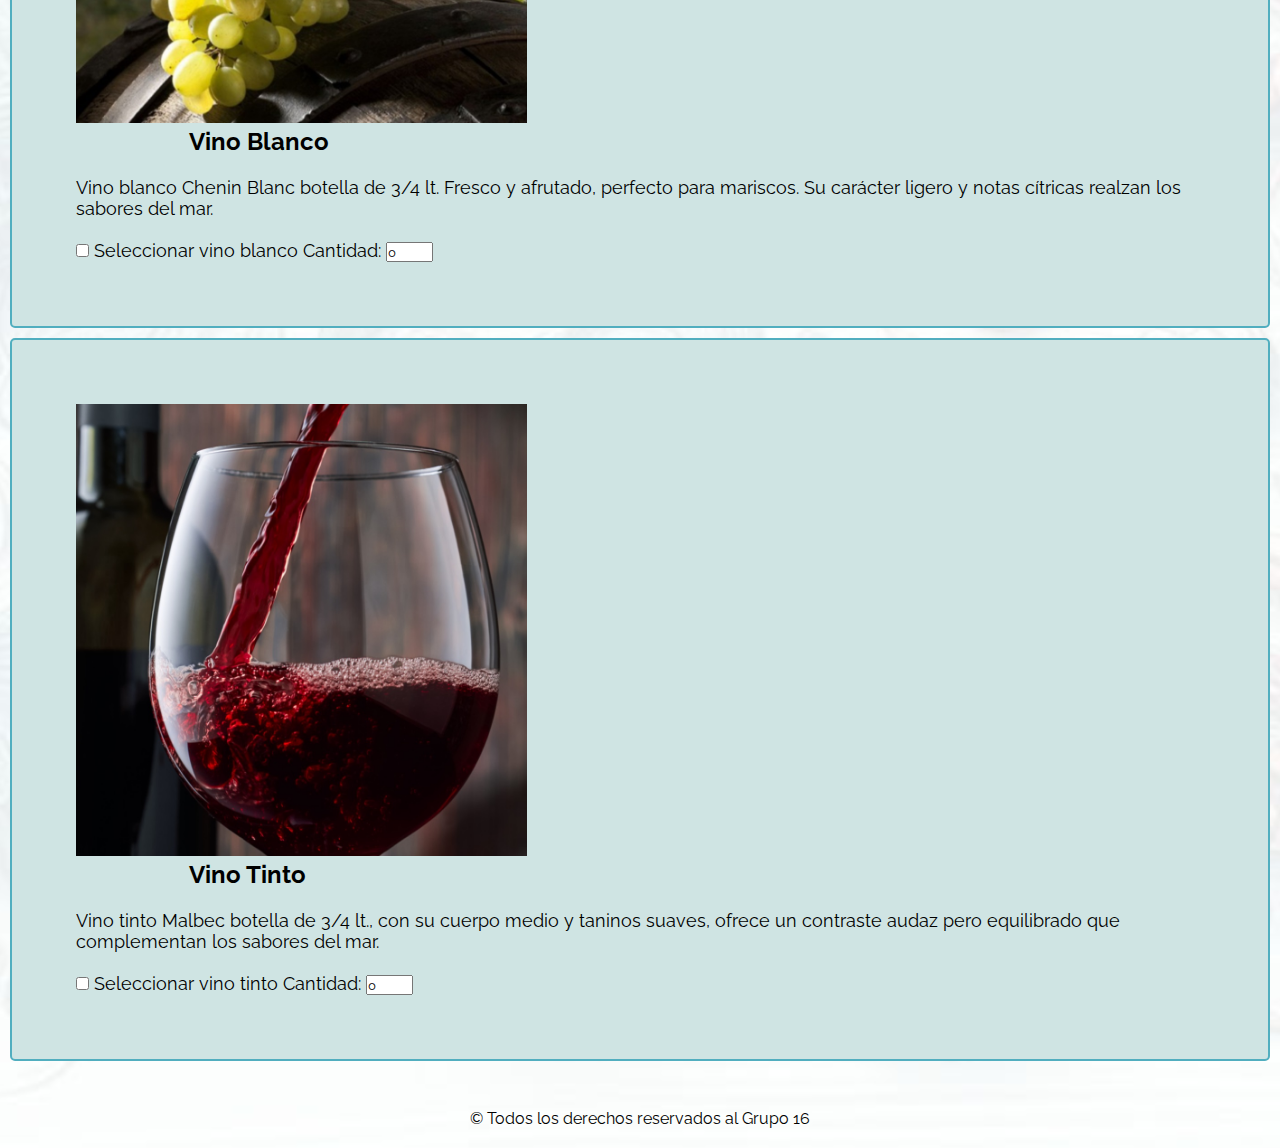
==== commit c2f4aeb7: "Se corrigio etiquetas y se controlo con validator, se agrego decripciones de articulos" ====
--- a/bebidas.html
+++ b/bebidas.html
@@ -1,4 +1,4 @@
-<<!DOCTYPE html>
+<!DOCTYPE html>
 <html lang="es">
 <head>
     <meta charset="UTF-8">
@@ -13,54 +13,67 @@
 <body>
     <header>
         <nav>
-            <picture>
-                <a href="./index.html"></a>
-                <img src="./img/isologotipo-transparente.png" alt="Isologotipo de la marca">
-            </picture>
-           <ul class="menu">
+            <a href="./index.html"><img src="./img/isologotipo-transparente.png" alt="Isologotipo de la marca"></a>
+        
+            <ul class="menu">
                 <li><a href="index.html">INICIO</a></li>
                 <li><a href="entradas.html">ENTRADAS</a></li>
                 <li><a href="platos.html">PLATOS</a></li>
                 <li><a href="postres.html">POSTRES</a></li>
                 <li><a href="contacto.html">CONTACTO</a></li>
-           </ul>
-           
+            </ul>
         
         </nav>
     </header> 
 
     <main>
         <H2>BEBIDAS</H2>
-
-        <label class="bebidas">
-            <div>
+    
+        <div class="bebidas">
+            <article>
+                <img src="./img/Limonada-1.jpg" alt="Limonada">
+                <h3>Jarra de limonada</h3><br>
+                <p>Jarra de limonada x 1lt. con menta y jengibre, ideal para acompañar mariscos. Equilibra la acidez del
+                    limón con la frescura de la menta y el toque picante del jengibre.</p><br>
                 <label>
-                    <img src="./img/Limonada-1.jpg" alt="Limonada">
-                    <span>Jarra de limonada</span>
-                    <p> Limonada con hojas de menta y gengibre</p>
                     <input type="checkbox" name="limonada" value="1">
+                    Seleccionar limonada
+                </label>
+                <label>
+                    Cantidad:
                     <input type="number" value="0" min="0" max="20">
                 </label>
-            </div>
-            <div>
+        
+            </article>
+            <article>
+                <img src="./img/Vinoblanco-1.jpg" alt="Vino Blanco">
+                <h3>Vino Blanco</h3><br>
+                <p>Vino blanco Chenin Blanc botella de 3/4 lt. Fresco y afrutado, perfecto para mariscos. Su carácter ligero
+                    y notas cítricas realzan los sabores del mar. </p>
+                <label><br>
+                    <input type="checkbox" name="vino_blanco" value="2">
+                    Seleccionar vino blanco
+                </label>
                 <label>
-                    <img src="./img/Vinoblanco-1.jpg" alt="Vino Blanco">
-                    <span>Vino Blanco</span>
-                    <p> Vino blanco Chenin Blanc botella de 3/4 lt.</p>
-                    <input type="checkbox" name="Vino Blanco" value="2">
+                    Cantidad:
                     <input type="number" value="0" min="0" max="20">
                 </label>
-            </div>
-            <div>
+            </article>
+            <article>
+                <img src="./img/Vinotinto-1.jpg" alt="Vino Tinto">
+                <h3>Vino Tinto</h3><br>
+                <p>Vino tinto Malbec botella de 3/4 lt., con su cuerpo medio y taninos suaves, ofrece un contraste audaz
+                    pero equilibrado que complementan los sabores del mar.</p>
+                <label><br>
+                    <input type="checkbox" name="vino_tinto" value="3">
+                    Seleccionar vino tinto
+                </label>
                 <label>
-                    <img src="./img/Vinotinto-1.jpg" alt="Vino Tinto">
-                    <span>Vino Tinto</span>
-                    <p> Vino tinto Malbec botella de 3/4 lt.</p>
-                    <input type="checkbox" name="Vino Tinto" value="3">
+                    Cantidad:
                     <input type="number" value="0" min="0" max="20">
                 </label>
-            </div>
-        </label>
+            </article>
+        </div>
         <a href="pedido.html" class="boton-flotante">Mi Pedido</a>
     </main>
     
--- a/styles/styles.css
+++ b/styles/styles.css
@@ -11,6 +11,13 @@
     font-family: "Raleway";
 }
 
+body {
+    background: url(../img/Bg-image-alt2.jpg);
+    background-size: cover;
+    background-position: center;
+
+}
+/* Seccion barra menu */
 header {
     display: flex;
     justify-content: center;
@@ -21,19 +28,12 @@
 
 }
 
-footer {
-    display: flex;
-    justify-content: center;
-    align-items: center;
-    padding-bottom: 20px;
-}
-
 .menu li {
     display: inline-block;
     align-items: center;
     justify-content: center;
     margin-right: 2%;
-
+    
 }
 
 .barra {
@@ -41,41 +41,28 @@
     margin: auto;
 }
 
-label img {
-    max-width: 50%;
+footer {
+    display: flex;
+    justify-content: center;
+    align-items: center;
+    padding-bottom: 20px;
+}
+
+/*seccion de productos*/
+
+div img {
+    max-width: 40%;
     display: inline-flex;
 }
 
-span {
+h3 {
     display: inline-block;
     margin-left: 10px;
     font-size: x-large;
-}
-
-section {
-    background-color: #050e1b;
-    border: #000306;
-    border-radius: 3px;
-    display: flex;
-    flex-direction: column;
-    border: 2px solid #51aebf;
-    padding: 5%;
-    margin-bottom: 5px;
-    border-radius: 5px;
-    margin-right: 10px;
-    margin-left: 10px;
-    background-color: rgb(197, 212, 212);
-    justify-content: center;
-    align-items: center;
-    font-size: large;
-
-}
-
-.bebidas div,
-.entradas div,
-.platos div,
-.postres div {
-    display: flex;
+    
+}
+article {
+    display: block;
     flex-direction: column;
     border: 2px solid #51aebf;
     padding: 5%;
@@ -90,6 +77,7 @@
 
 }
 
+/*titulo de la seccion x ej bebidas, postres etc.*/
 h2 {
     display: flex;
     align-items: center;
@@ -108,28 +96,17 @@
     header img {
         width: 200px;
     }
-
-    .bebidas div,
-    .entradas div,
-    .platos div,
-    .postres div {
-        display: flex;
-        flex-direction: column;
-        align-items: center;
-        justify-content: center;
-    }
-
-    .bebidas div,
-    .entradas div,
-    .platos div,
-    .postres div {
+    article {
+        display: flexbox;
         font-size: small;
-        max-width: 70%;
-
-    }
-
+        max-width: 100%;
+    }
+  
     h2 {
         font-size: 25px;
+    }
+    h3 {
+        font-size: 15px;
     }
 
     .menu li {
@@ -143,6 +120,7 @@
 
 
 }
+/* >Boton "Mi Pedido" */
 
 .boton-flotante {
     position: fixed;
@@ -236,12 +214,7 @@
 
 }
 
-body {
-    background: url(../img/Bg-image-alt2.jpg);
-    background-size: cover;
-    background-position: center;
-
-}
+
 
 /* Estilos del formulario de contacto*/
 form {
@@ -252,7 +225,7 @@
 
 input[type="submit"] {
     padding: 10px 20px;
-    background-color: #007bff;
+    background-color: #704a7a;
     color: white;
     border: none;
     border-radius: 5px;
@@ -260,25 +233,30 @@
 }
 
 input[type="submit"]:hover {
-    background-color: #0056b3;
-}
-
-/*estilos del formulario de contacto*/
+    background-color: #51093f;
+}
+
+
 #formContacto {
     font-family: Kalam;
     font-weight: 700;
+    border: 2px solid #51aebf;
+    border-radius: 5px;
+    padding: 20px;
+    width: 70%;
+    margin: auto;
 
     label,
     input,
     textarea {
         display: block;
         margin-bottom: 10px;
-        width: 50%;
-        ;
+        width: 80%;
         height: auto;
     }
 
 }
+
 #rtaValidacion {
     color: red;
 }